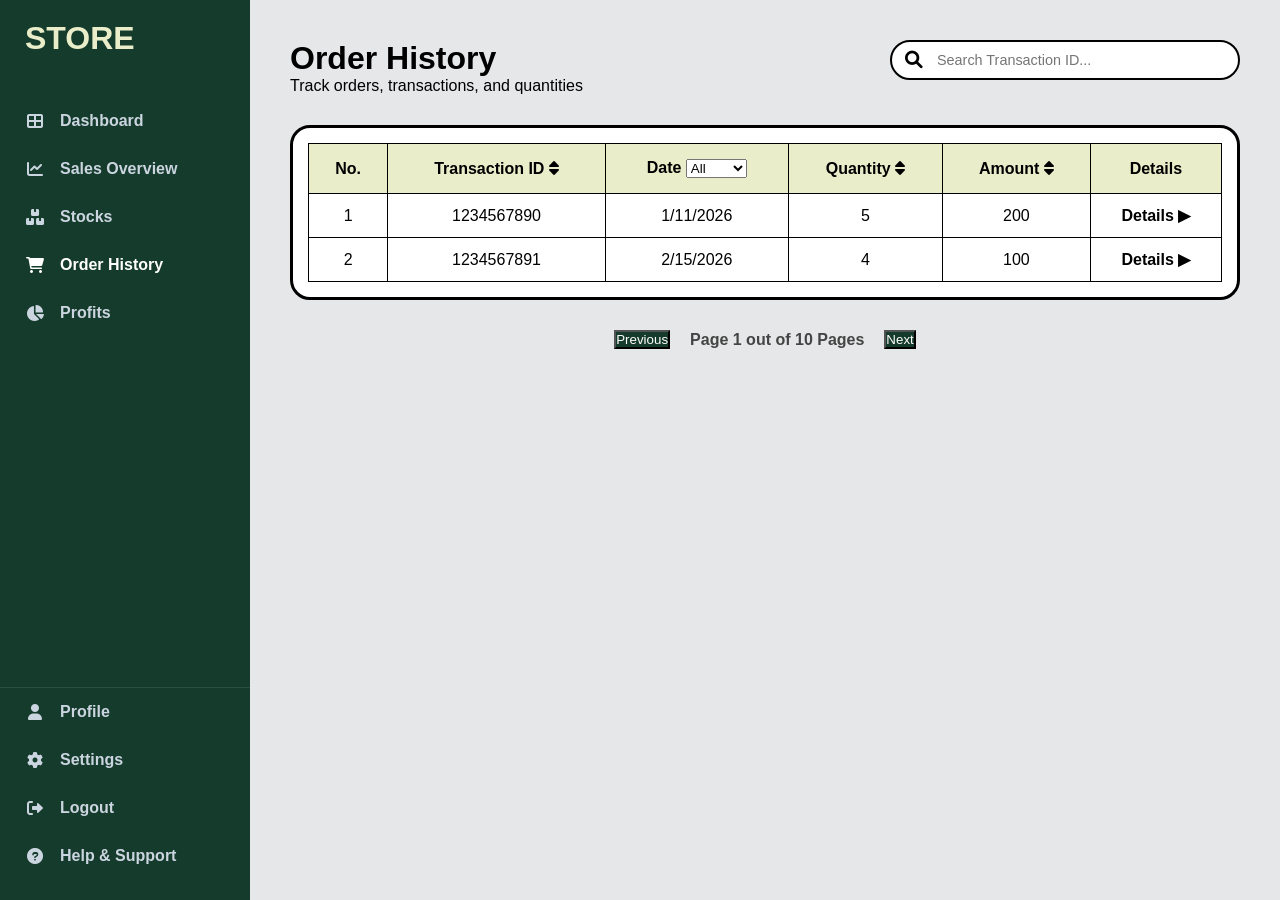
==== orderhis.html @ a3227955 "Revisit; SEPARATION of pages (stocks, orderhis, profile)" ====
<!--SEPARATE: ORDER HISTORY PAGE-->

<!DOCTYPE html>
<html lang="en">
<head>
    <meta charset="UTF-8">
    <meta name="viewport" content="width=device-width, initial-scale=1.0">
    <title>Order History - Store Management</title>
    <link rel="stylesheet" href="https://cdnjs.cloudflare.com/ajax/libs/font-awesome/6.0.0/css/all.min.css">
    <link rel="stylesheet" href="orderhis.css">
</head>
<body>
<!--Sidebar Navigation-->
    <aside>
        <div class="logo">STORE</div>
        <nav>
            <ul>
                <li><i class="fas fa-th-large"></i> Dashboard</li> 
                <li><i class="fas fa-chart-line"></i> Sales Overview</li> 
                <li onclick="location.href='stocks.html'"><i class="fas fa-boxes"></i> Stocks</li> 
                <li class="active" onclick="location.href='orderhis.html'"><i class="fas fa-shopping-cart"></i> Order History</li> 
                <li><i class="fas fa-chart-pie"></i> Profits</li> 
            </ul>
        </nav>
        <div class="sidebar-bottom">
            <nav>
                <ul>
                    <li onclick="location.href='profile.html'"><i class="fas fa-user"></i> Profile</li> 
                    <li><i class="fas fa-cog"></i> Settings</li> 
                    <li><i class="fas fa-sign-out-alt"></i> Logout</li> 
                    <li><i class="fas fa-question-circle"></i> Help & Support</li> 
                </ul>
            </nav>
        </div>
    </aside>

<!--Order History Page-->
    <main>
        <header>
            <div class="header-info">
                <h1>Order History</h1>
                <p>Track orders, transactions, and quantities</p>
            </div>
            <div class="search-wrapper">
                <i class="fas fa-search search-icon"></i>
                <input type="text" id="order-search" class="search-bar" placeholder="Search Transaction ID..." onkeyup="filterOrders()">
            </div>
        </header>

        <div class="table-frame">
            <table class="orders-table" id="orders-table">
                <thead>
                    <tr>
                        <th>No.</th>
                        <th onclick="sortTable(1)">Transaction ID <i class="fas fa-sort"></i></th>
                        <th>
                            Date 
                            <select id="sortDate" class="header-filter" onchange="sortByDate()">
                                <option value="all">All</option>
                                <option value="latest">Latest</option>
                                <option value="oldest">Oldest</option>
                            </select>
                        </th>
                        <th onclick="sortTable(3)">Quantity <i class="fas fa-sort"></i></th>
                        <th onclick="sortTable(4)">Amount <i class="fas fa-sort"></i></th>
                        <th>Details</th>
                    </tr>
                </thead>
                <tbody>
                    <tr>
                        <td>1</td>
                        <td>1234567890</td>
                        <td class="order-date">1/11/2026</td>
                        <td>5</td>
                        <td>200</td>
                        <td><a href="javascript:void(0)" class="details-link" onclick="showTransactionDetails('1234567890', '1/11/2026')">Details ▶</a></td>
                    </tr>
                    <tr>
                        <td>2</td>
                        <td>1234567891</td>
                        <td class="order-date">2/15/2026</td>
                        <td>4</td>
                        <td>100</td>
                        <td><a href="javascript:void(0)" class="details-link">Details ▶</a></td>
                    </tr>
                </tbody>
            </table>
        </div>

        <div class="pagination">
            <button class="pag-btn">Previous</button>
            <span class="pag-text">Page 1 out of 10 Pages</span>
            <button class="pag-btn">Next</button>
        </div>
    </main>

<!--Modal-->
    <div id="details-modal" class="modal-overlay">
        <div class="modal-content">
            <span class="close-modal" onclick="closeModal()">&times;</span>
            <div id="modal-body"></div>
        </div>
    </div>

    <script src="orderhis.js"></script>
</body>
</html>
---- orderhis.css ----
:root{
    --bg-sidebar: #153b2c; /*Deep Green*/
    --bg-main: #e6e7e8;    /*Light Grey*/
    --accent-tan: #e9edc9; /*Tan color used for headers and badges*/
    --low-stock-red: #d00000;
    --white: #ffffff;
    --border-dark: #000000;
}

*{
    box-sizing: border-box;
    margin: 0;
    padding: 0;
    font-family: 'Arial', sans-serif;
}

body{
    display: flex;
    height: 100vh;
    background-color: var(--bg-main);
}

/*--Sidebar Navigation--*/
aside{
    width: 250px;
    background-color: var(--bg-sidebar);
    color: white;
    display: flex;
    flex-direction: column;
    padding: 20px 0;
    flex-shrink: 0;
}

.logo{
    font-size: 2rem;
    font-weight: bold;
    padding: 0 25px 40px;
    color: #e9edc9;
}

nav ul{
    list-style: none;
}

nav li{
    padding: 15px 25px;
    cursor: pointer;
    font-weight: bold;
    transition: 0.2s;
    display: flex;
    align-items: center;
    color: #cbd5e0;
}

nav li i{
    margin-right: 15px;
    width: 20px;
    text-align: center;
}

nav li.active{
    background-color: var(--nav-active);
    color: white;
    border-left: 4px solid var(--card-green);
}

.sidebar-bottom{
    margin-top: auto;
    border-top: 1px solid rgba(255,255,255,0.1);
}

/*--Layout--*/

/*Main Content Wrapper*/
main{
    flex-grow: 1;
    padding: 40px;
    overflow-y: auto;
}

header{
    display: flex;
    justify-content: space-between;
    align-items: flex-start;
    margin-bottom: 30px;
}

/*Order History Table*/
.table-frame{
    background-color: var(--white);
    border: 3px solid var(--border-dark);
    border-radius: 20px;
    padding: 15px;
    margin-bottom: 20px;
    overflow: hidden;
}

.orders-table{
    width: 100%;
    border-collapse: collapse;
}

.orders-table th{
    background-color: var(--accent-tan);
    color: var(--border-dark);
    padding: 15px;
    border: 1px solid var(--border-dark);
    text-transform: none;
}

.orders-table td{
    border: 1px solid var(--border-dark);
    padding: 12px;
    text-align: center;
    background-color: var(--white);
}

/*Pagination*/
.pagination{
    display: flex;
    justify-content: center;
    align-items: center;
    gap: 20px;
    margin-top: 30px;
    width: 100%;
}

.pag-btn{
    background-color: var(--bg-sidebar);
    color: white;
}

.pag-text{
    font-weight: bold;
    color: #444;
}

.details-link{
    text-decoration: none;
    color: inherit;
    font-weight: bold;
}

/*--Search--*/

/*Search Bar*/
.search-wrapper{
    position: relative;
    display: flex;
    align-items: center;
    width: 350px;
}

.search-bar{
    background-color: #ffffff;
    border: 2px solid #000000;
    border-radius: 25px;
    padding: 10px 15px 10px 45px;
    width: 100%;
    outline: none;
    font-size: 0.9rem;
}

.search-icon{
    position: absolute;
    left: 15px;
    font-size: 1.1rem;
    color: #000;
    pointer-events: none;
    z-index: 5;
}

/*Modal*/
.modal-overlay{
    display: none;
    position: fixed;
    z-index: 1000;
    left: 0;
    top: 0;
    width: 100%;
    height: 100%;
    background-color: rgba(0,0,0,0.6);
    justify-content: center;
    align-items: center;
}

.modal-content{
    background-color: var(--white);
    padding: 30px;
    border-radius: 15px;
    width: 70%;
    max-width: 800px;
    position: relative;
    border: 3px solid var(--border-dark);
}

.close-modal{
    position: absolute;
    right: 20px;
    top: 10px;
    font-size: 30px;
    cursor: pointer;
}
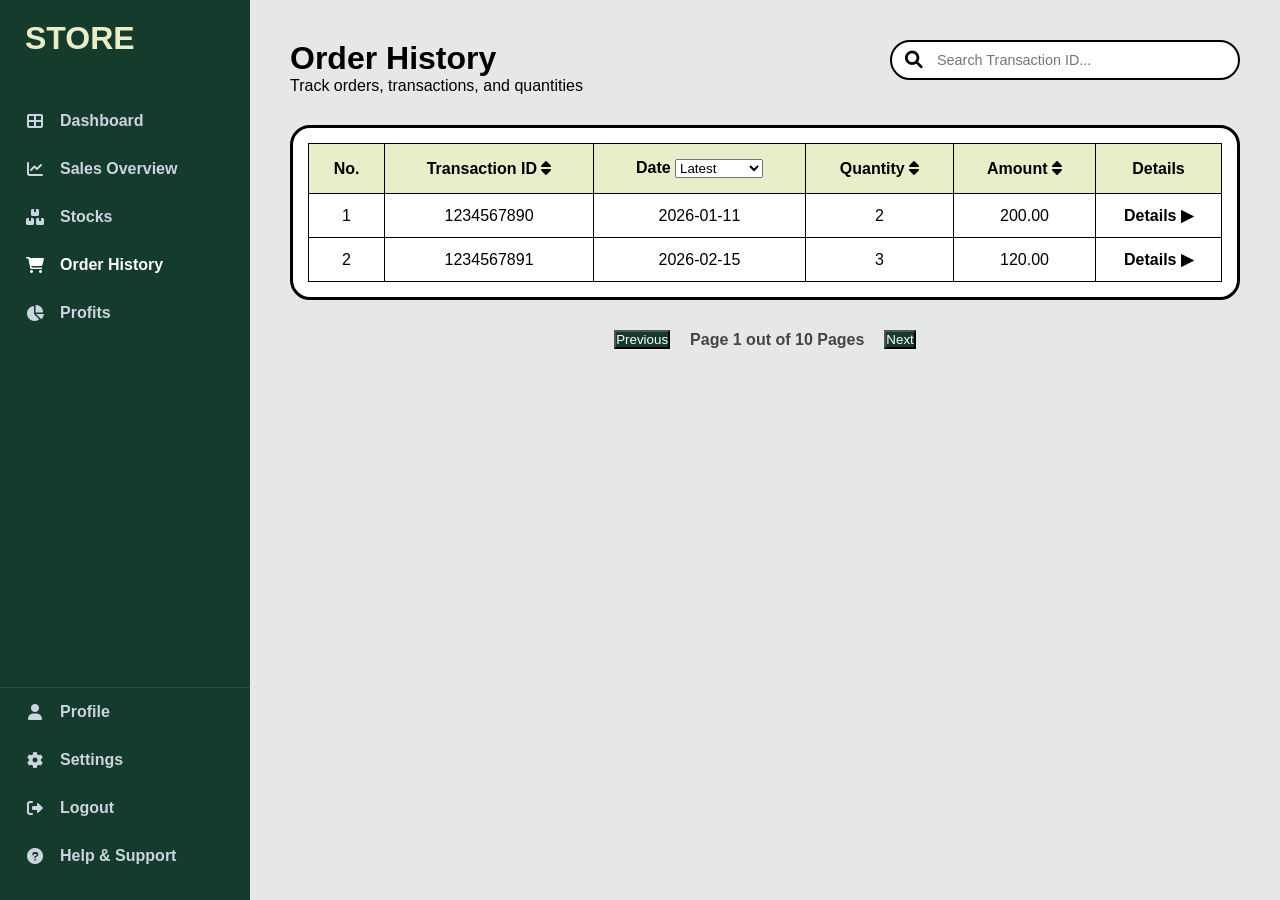
==== commit dec44102: "Items Adjusted into Arrays (Sample DBs)" ====
--- a/orderhis.html
+++ b/orderhis.html
@@ -55,10 +55,12 @@
                         <th onclick="sortTable(1)">Transaction ID <i class="fas fa-sort"></i></th>
                         <th>
                             Date 
-                            <select id="sortDate" class="header-filter" onchange="sortByDate()">
-                                <option value="all">All</option>
+                            <select id="sortDate" class="header-filter" onchange="applyDateLogic()">
                                 <option value="latest">Latest</option>
                                 <option value="oldest">Oldest</option>
+                                <option value="year">This Year</option>
+                                <option value="month">This Month</option>
+                                <option value="week">This Week</option>
                             </select>
                         </th>
                         <th onclick="sortTable(3)">Quantity <i class="fas fa-sort"></i></th>
@@ -67,22 +69,6 @@
                     </tr>
                 </thead>
                 <tbody>
-                    <tr>
-                        <td>1</td>
-                        <td>1234567890</td>
-                        <td class="order-date">1/11/2026</td>
-                        <td>5</td>
-                        <td>200</td>
-                        <td><a href="javascript:void(0)" class="details-link" onclick="showTransactionDetails('1234567890', '1/11/2026')">Details ▶</a></td>
-                    </tr>
-                    <tr>
-                        <td>2</td>
-                        <td>1234567891</td>
-                        <td class="order-date">2/15/2026</td>
-                        <td>4</td>
-                        <td>100</td>
-                        <td><a href="javascript:void(0)" class="details-link">Details ▶</a></td>
-                    </tr>
                 </tbody>
             </table>
         </div>
